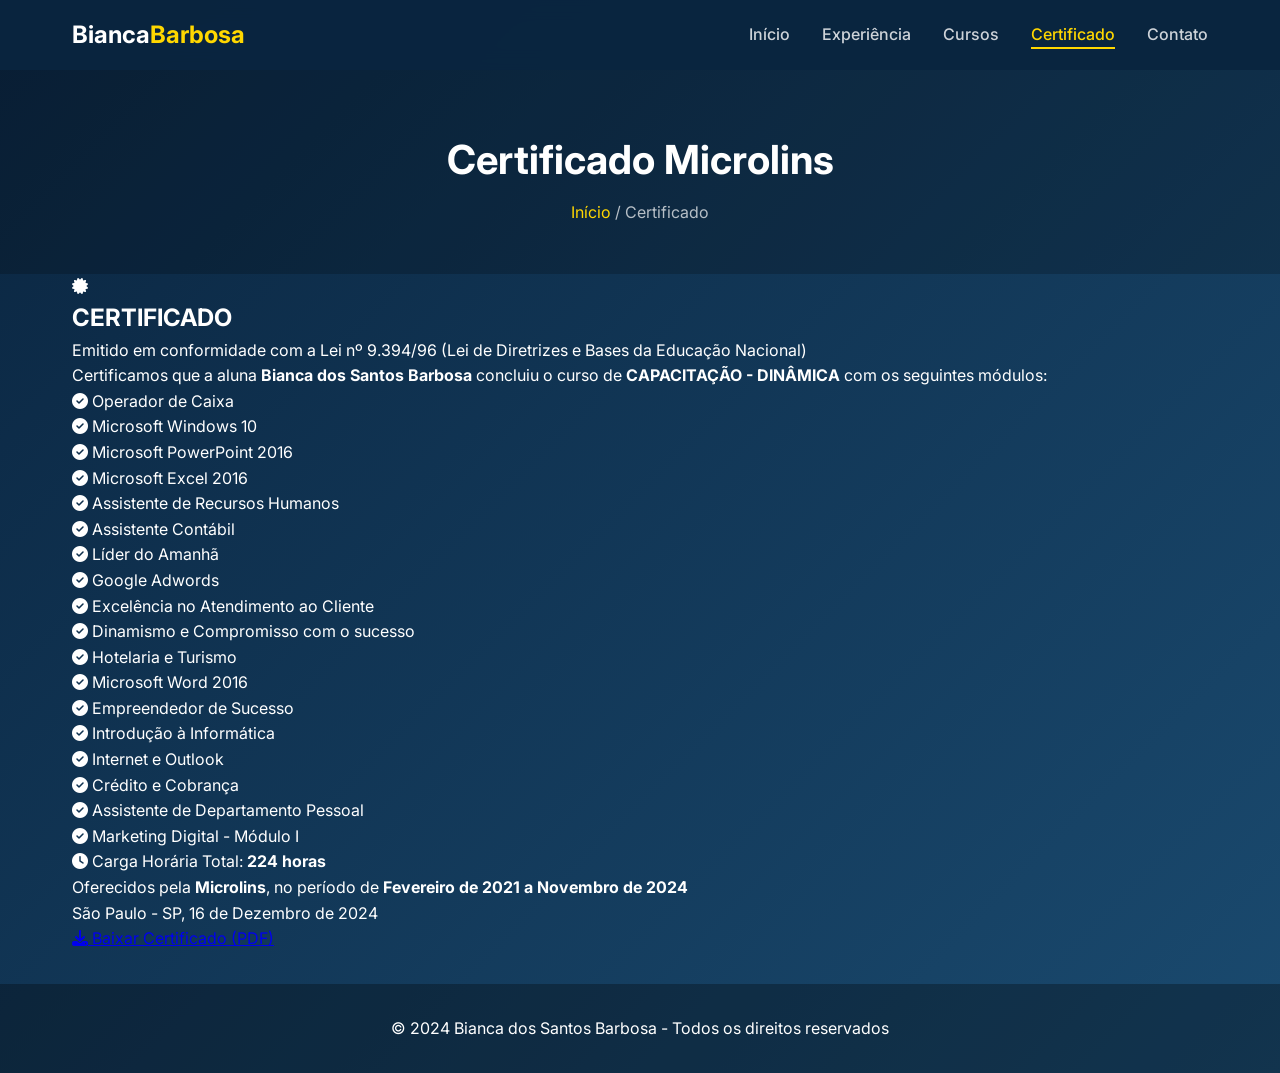
==== certificado.html @ 6426877e "Create certificado.html" ====
<!DOCTYPE html>
<html lang="pt-br">
<head>
    <meta charset="UTF-8">
    <meta name="viewport" content="width=device-width, initial-scale=1.0">
    <title>Bianca Barbosa | Certificado</title>
    <link rel="stylesheet" href="style.css">
    <link href="https://fonts.googleapis.com/css2?family=Inter:wght@300;400;500;600;700;800&display=swap" rel="stylesheet">
    <link rel="stylesheet" href="https://cdnjs.cloudflare.com/ajax/libs/font-awesome/6.5.1/css/all.min.css">
</head>
<body>
    <div class="loader">
        <div class="loader-spinner"></div>
    </div>

    <nav class="navbar">
        <div class="nav-container">
            <div class="logo">
                <span class="logo-text">Bianca<span class="gold">Barbosa</span></span>
            </div>
            <ul class="nav-menu">
                <li><a href="index.html">Início</a></li>
                <li><a href="experiencia.html">Experiência</a></li>
                <li><a href="cursos.html">Cursos</a></li>
                <li><a href="certificado.html" class="active">Certificado</a></li>
                <li><a href="contato.html">Contato</a></li>
            </ul>
            <div class="mobile-menu">
                <i class="fas fa-bars"></i>
            </div>
        </div>
    </nav>

    <section class="page-header">
        <div class="container">
            <h1>Certificado Microlins</h1>
            <div class="breadcrumb">
                <a href="index.html">Início</a> <span>/</span> <span>Certificado</span>
            </div>
        </div>
    </section>

    <section class="certificado-section">
        <div class="container">
            <div class="certificado-card">
                <div class="certificado-header">
                    <i class="fas fa-certificate"></i>
                    <h2>CERTIFICADO</h2>
                    <p class="lei">Emitido em conformidade com a Lei nº 9.394/96 (Lei de Diretrizes e Bases da Educação Nacional)</p>
                </div>

                <div class="certificado-body">
                    <p class="certificado-texto">
                        Certificamos que a aluna <strong>Bianca dos Santos Barbosa</strong> concluiu o curso de 
                        <strong>CAPACITAÇÃO - DINÂMICA</strong> com os seguintes módulos:
                    </p>

                    <div class="cursos-grid-certificado">
                        <div class="curso-certificado">
                            <i class="fas fa-check-circle"></i>
                            <span>Operador de Caixa</span>
                        </div>
                        <div class="curso-certificado">
                            <i class="fas fa-check-circle"></i>
                            <span>Microsoft Windows 10</span>
                        </div>
                        <div class="curso-certificado">
                            <i class="fas fa-check-circle"></i>
                            <span>Microsoft PowerPoint 2016</span>
                        </div>
                        <div class="curso-certificado">
                            <i class="fas fa-check-circle"></i>
                            <span>Microsoft Excel 2016</span>
                        </div>
                        <div class="curso-certificado">
                            <i class="fas fa-check-circle"></i>
                            <span>Assistente de Recursos Humanos</span>
                        </div>
                        <div class="curso-certificado">
                            <i class="fas fa-check-circle"></i>
                            <span>Assistente Contábil</span>
                        </div>
                        <div class="curso-certificado">
                            <i class="fas fa-check-circle"></i>
                            <span>Líder do Amanhã</span>
                        </div>
                        <div class="curso-certificado">
                            <i class="fas fa-check-circle"></i>
                            <span>Google Adwords</span>
                        </div>
                        <div class="curso-certificado">
                            <i class="fas fa-check-circle"></i>
                            <span>Excelência no Atendimento ao Cliente</span>
                        </div>
                        <div class="curso-certificado">
                            <i class="fas fa-check-circle"></i>
                            <span>Dinamismo e Compromisso com o sucesso</span>
                        </div>
                        <div class="curso-certificado">
                            <i class="fas fa-check-circle"></i>
                            <span>Hotelaria e Turismo</span>
                        </div>
                        <div class="curso-certificado">
                            <i class="fas fa-check-circle"></i>
                            <span>Microsoft Word 2016</span>
                        </div>
                        <div class="curso-certificado">
                            <i class="fas fa-check-circle"></i>
                            <span>Empreendedor de Sucesso</span>
                        </div>
                        <div class="curso-certificado">
                            <i class="fas fa-check-circle"></i>
                            <span>Introdução à Informática</span>
                        </div>
                        <div class="curso-certificado">
                            <i class="fas fa-check-circle"></i>
                            <span>Internet e Outlook</span>
                        </div>
                        <div class="curso-certificado">
                            <i class="fas fa-check-circle"></i>
                            <span>Crédito e Cobrança</span>
                        </div>
                        <div class="curso-certificado">
                            <i class="fas fa-check-circle"></i>
                            <span>Assistente de Departamento Pessoal</span>
                        </div>
                        <div class="curso-certificado">
                            <i class="fas fa-check-circle"></i>
                            <span>Marketing Digital - Módulo I</span>
                        </div>
                    </div>

                    <div class="carga-horaria">
                        <i class="fas fa-clock"></i>
                        <span>Carga Horária Total: <strong>224 horas</strong></span>
                    </div>

                    <div class="certificado-footer">
                        <p>Oferecidos pela <strong>Microlins</strong>, no período de <strong>Fevereiro de 2021 a Novembro de 2024</strong></p>
                        <p class="data-local">São Paulo - SP, 16 de Dezembro de 2024</p>
                    </div>
                </div>
            </div>

            <div class="certificado-download">
                <a href="#" class="download-btn" id="downloadPDF">
                    <i class="fas fa-download"></i> Baixar Certificado (PDF)
                </a>
            </div>
        </div>
    </section>

    <footer class="footer">
        <div class="footer-content">
            <p>&copy; 2024 Bianca dos Santos Barbosa - Todos os direitos reservados</p>
        </div>
    </footer>

    <script src="script.js"></script>
</body>
</html>
---- style.css ----
* {
    margin: 0;
    padding: 0;
    box-sizing: border-box;
}

:root {
    --primary: #0A2540;
    --secondary: #1A4A6F;
    --gold: #FFD700;
    --gold-light: #FFE44D;
    --white: #FFFFFF;
    --shadow: 0 10px 30px rgba(0, 0, 0, 0.1);
    --shadow-hover: 0 20px 40px rgba(0, 0, 0, 0.2);
}

body {
    font-family: 'Inter', sans-serif;
    background: linear-gradient(135deg, var(--primary) 0%, var(--secondary) 100%);
    color: var(--white);
    line-height: 1.6;
    min-height: 100vh;
}

/* Loader */
.loader {
    position: fixed;
    top: 0;
    left: 0;
    width: 100%;
    height: 100%;
    background: var(--primary);
    display: flex;
    justify-content: center;
    align-items: center;
    z-index: 9999;
    transition: opacity 0.5s;
}

.loader-spinner {
    width: 60px;
    height: 60px;
    border: 3px solid rgba(255, 215, 0, 0.2);
    border-top-color: var(--gold);
    border-radius: 50%;
    animation: spin 1s linear infinite;
}

@keyframes spin {
    to { transform: rotate(360deg); }
}

/* Navigation */
.navbar {
    position: fixed;
    top: 0;
    width: 100%;
    background: rgba(10, 37, 64, 0.95);
    backdrop-filter: blur(10px);
    z-index: 1000;
    padding: 1rem 0;
    transition: all 0.3s;
}

.navbar.scrolled {
    background: rgba(10, 37, 64, 0.98);
    box-shadow: 0 5px 20px rgba(0, 0, 0, 0.2);
}

.nav-container {
    max-width: 1200px;
    margin: 0 auto;
    padding: 0 2rem;
    display: flex;
    justify-content: space-between;
    align-items: center;
}

.logo-text {
    font-size: 1.5rem;
    font-weight: 700;
    color: var(--white);
}

.gold {
    color: var(--gold);
}

.nav-menu {
    display: flex;
    list-style: none;
    gap: 2rem;
}

.nav-menu a {
    color: rgba(255, 255, 255, 0.8);
    text-decoration: none;
    font-weight: 500;
    transition: all 0.3s;
    position: relative;
}

.nav-menu a::after {
    content: '';
    position: absolute;
    bottom: -5px;
    left: 0;
    width: 0;
    height: 2px;
    background: var(--gold);
    transition: width 0.3s;
}

.nav-menu a:hover::after,
.nav-menu a.active::after {
    width: 100%;
}

.nav-menu a:hover,
.nav-menu a.active {
    color: var(--gold);
}

.mobile-menu {
    display: none;
    font-size: 1.8rem;
    cursor: pointer;
}

/* Hero Section */
.hero {
    min-height: 100vh;
    display: flex;
    align-items: center;
    justify-content: center;
    padding: 8rem 2rem 4rem;
    max-width: 1200px;
    margin: 0 auto;
}

.hero-content {
    max-width: 800px;
    text-align: center;
}

.hero-title {
    font-size: 3rem;
    font-weight: 800;
    margin-bottom: 2rem;
    line-height: 1.2;
}

.highlight {
    color: var(--gold);
}

.contact-info-header {
    background: rgba(255, 255, 255, 0.1);
    border-radius: 15px;
    padding: 1.5rem;
    margin-bottom: 2rem;
}

.contact-info-header p {
    margin: 0.5rem 0;
    display: flex;
    align-items: center;
    justify-content: center;
    gap: 0.8rem;
}

.contact-info-header i {
    color: var(--gold);
    width: 25px;
}

/* Objective Section */
.objective-section {
    background: rgba(255, 215, 0, 0.1);
    border-radius: 15px;
    padding: 1.5rem;
    margin-bottom: 2rem;
    border-left: 4px solid var(--gold);
}

.objective-section h2 {
    font-size: 1.3rem;
    margin-bottom: 0.8rem;
    display: flex;
    align-items: center;
    justify-content: center;
    gap: 0.5rem;
}

.objective-section h2 i {
    color: var(--gold);
}

.objective-section p {
    color: rgba(255, 255, 255, 0.9);
    line-height: 1.6;
}

.hero-buttons {
    display: flex;
    gap: 1rem;
    justify-content: center;
}

.btn-primary, .btn-outline {
    display: inline-flex;
    align-items: center;
    gap: 0.5rem;
    padding: 1rem 2rem;
    border-radius: 50px;
    text-decoration: none;
    font-weight: 600;
    transition: all 0.3s;
}

.btn-primary {
    background: var(--gold);
    color: var(--primary);
}

.btn-primary:hover {
    background: var(--gold-light);
    transform: translateY(-2px);
    box-shadow: 0 10px 25px rgba(255, 215, 0, 0.3);
}

.btn-outline {
    border: 2px solid rgba(255, 255, 255, 0.3);
    color: var(--white);
}

.btn-outline:hover {
    border-color: var(--gold);
    color: var(--gold);
    transform: translateY(-2px);
}

/* Page Header */
.page-header {
    padding: 8rem 2rem 3rem;
    text-align: center;
    background: rgba(0, 0, 0, 0.2);
}

.page-header h1 {
    font-size: 2.5rem;
    margin-bottom: 0.5rem;
}

.breadcrumb {
    color: rgba(255, 255, 255, 0.7);
}

.breadcrumb a {
    color: var(--gold);
    text-decoration: none;
}

/* Container */
.container {
    max-width: 1200px;
    margin: 0 auto;
    padding: 0 2rem;
}

/* Experience Section */
.experience-section {
    padding: 4rem 0;
}

.experience-card, .escolaridade-card, .carta-apresentacao {
    background: rgba(255, 255, 255, 0.05);
    border-radius: 20px;
    padding: 2rem;
    margin-bottom: 2rem;
}

.company-header {
    display: flex;
    justify-content: space-between;
    align-items: center;
    margin-bottom: 1rem;
    flex-wrap: wrap;
}

.company-header h2 {
    color: var(--gold);
    font-size: 1.8rem;
}

.company-header h2 i {
    margin-right: 0.5rem;
}

.period {
    background: rgba(255, 215, 0, 0.15);
    padding: 0.3rem 1rem;
    border-radius: 50px;
    font-size: 0.9rem;
}

.cargo {
    font-size: 1.3rem;
    margin-bottom: 1.5rem;
    color: rgba(255, 255, 255, 0.9);
}

.responsibilities h4, .escolaridade-card h2, .carta-apresentacao h2 {
    margin-bottom: 1rem;
    display: flex;
    align-items: center;
    gap: 0.5rem;
}

.responsibilities ul {
    list-style: none;
}

.responsibilities li {
    padding: 0.5rem 0;
    display: flex;
    align-items: center;
    gap: 0.8rem;
}

.responsibilities li i {
    color: var(--gold);
}

.escolaridade-item {
    display: flex;
    align-items: center;
    gap: 1rem;
    padding: 1rem;
    background: rgba(255, 255, 255, 0.03);
    border-radius: 10px;
    margin-bottom: 1rem;
}

.escolaridade-item i {
    color: var(--gold);
    font-size: 1.2rem;
}

.carta-content p {
    margin-bottom: 1rem;
    line-height: 1.8;
}

.assinatura {
    margin-top: 1.5rem;
    font-style: italic;
}

/* Cursos Section */
.cursos-section {
    padding: 4rem 0;
}

.cursos-grid {
    display: grid;
    grid-template-columns: repeat(auto-fit, minmax(300px, 1fr));
    gap: 2rem;
    margin-bottom: 4rem;
}

.curso-card {
    background: rgba(255, 255, 255, 0.05);
    border-radius: 15px;
    padding: 2rem;
    text-align: center;
    transition: all 0.3s;
}

.curso-card:hover {
    transform: translateY(-5px);
    background: rgba(255, 255, 255, 0.1);
}

.curso-icon i {
    font-size: 3rem;
    color: var(--gold);
    margin-bottom: 1rem;
}

.curso-card h3 {
    font-size: 1.3rem;
    margin-bottom: 0.5rem;
}

.status {
    display: inline-block;
    padding: 0.3rem 1rem;
    border-radius: 50px;
    font-size: 0.9rem;
    font-weight: 600;
}

.status.concluido {
    background: rgba(76, 175, 80, 0.2);
    color: #4CAF50;
}

/* Qualificações */
.qualificacoes-section {
    margin-top: 3rem;
}

.qualificacoes-section h2 {
    text-align: center;
    margin-bottom: 2rem;
}

.qualificacoes-grid {
    display: grid;
    grid-template-columns: repeat(auto-fit, minmax(250px, 1fr));
    gap: 1rem;
}

.qualificacao-item {
    background: rgba(255, 215, 0, 0.1);
    border-radius: 10px;
    padding: 1rem;
    display: flex;
    align-items: center;
    gap: 1rem;
    transition: all 0.3s;
}

.qualificacao-item:hover {
    background: rgba(255, 215, 0, 0.2);
    transform: translateX(5px);
}

.qualificacao-item i {
    color: var(--gold);
    font-size: 1.5rem;
}

/* Contato Section */
.contato-section {
    padding: 4rem 0;
}

.contato-grid {
    display: grid;
    grid-template-columns: repeat(auto-fit, minmax(280px, 1fr));
    gap: 2rem;
    margin-bottom: 3rem;
}

.contato-card {
    background: rgba(255, 255, 255, 0.05);
    border-radius: 20px;
    padding: 2rem;
    text-align: center;
    transition: all 0.3s;
}

.contato-card:hover {
    transform: translateY(-5px);
    background: rgba(255, 255, 255, 0.1);
}

.contato-icon i {
    font-size: 2.5rem;
    color: var(--gold);
    margin-bottom: 1rem;
}

.contato-card h3 {
    font-size: 1.3rem;
    margin-bottom: 1rem;
}

.contato-card p {
    margin: 0.5rem 0;
    color: rgba(255, 255, 255, 0.8);
}

.contato-btn {
    display: inline-flex;
    align-items: center;
    gap: 0.5rem;
    margin-top: 1rem;
    padding: 0.8rem 1.5rem;
    background: var(--gold);
    color: var(--primary);
    text-decoration: none;
    border-radius: 50px;
    font-weight: 600;
    transition: all 0.3s;
}

.contato-btn:hover {
    background: var(--gold-light);
    transform: translateY(-2px);
}

.contato-btn.whatsapp {
    background: #25D366;
    color: white;
}

/* Form Contato */
.form-contato {
    background: rgba(255, 255, 255, 0.05);
    border-radius: 20px;
    padding: 2rem;
    max-width: 600px;
    margin: 0 auto;
}

.form-contato h2 {
    text-align: center;
    margin-bottom: 1.5rem;
}

.form-group {
    margin-bottom: 1.5rem;
}

.form-group input, .form-group textarea {
    width: 100%;
    padding: 1rem;
    background: rgba(255, 255, 255, 0.1);
    border: 1px solid rgba(255, 255, 255, 0.2);
    border-radius: 10px;
    color: var(--white);
    font-family: 'Inter', sans-serif;
    transition: all 0.3s;
}

.form-group input:focus, .form-group textarea:focus {
    outline: none;
    border-color: var(--gold);
    background: rgba(255, 255, 255, 0.15);
}

.submit-btn {
    width: 100%;
    padding: 1rem;
    background: var(--gold);
    color: var(--primary);
    border: none;
    border-radius: 10px;
    font-weight: 600;
    cursor: pointer;
    transition: all 0.3s;
}

.submit-btn:hover {
    background: var(--gold-light);
    transform: translateY(-2px);
}

.form-message {
    margin-top: 1rem;
    text-align: center;
    padding: 1rem;
    border-radius: 10px;
}

.form-message.success {
    background: rgba(76, 175, 80, 0.2);
    color: #4CAF50;
}

.form-message.error {
    background: rgba(244, 67, 54, 0.2);
    color: #f44336;
}

/* Footer */
.footer {
    background: rgba(0, 0, 0, 0.3);
    padding: 2rem 0;
    margin-top: 2rem;
}

.footer-content {
    text-align: center;
}

/* Responsive */
@media (max-width: 768px) {
    .mobile-menu {
        display: block;
    }
    
    .nav-menu {
        position: fixed;
        top: 70px;
        left: -100%;
        width: 100%;
        background: var(--primary);
        flex-direction: column;
        align-items: center;
        padding: 2rem;
        transition: left 0.3s;
    }
    
    .nav-menu.active {
        left: 0;
    }
    
    .hero-title {
        font-size: 2rem;
    }
    
    .contact-info-header p {
        font-size: 0.9rem;
        flex-wrap: wrap;
    }
    
    .hero-buttons {
        flex-direction: column;
    }
    
    .company-header {
        flex-direction: column;
        text-align: center;
        gap: 0.5rem;
    }
    
    .cursos-grid {
        grid-template-columns: 1fr;
    }
    
    .contato-grid {
        grid-template-columns: 1fr;
    }
    
    .page-header h1 {
        font-size: 1.8rem;
    }
}

@media (max-width: 480px) {
    .hero-title {
        font-size: 1.5rem;
    }
    
    .btn-primary, .btn-outline {
        justify-content: center;
    }
    
    .qualificacoes-grid {
        grid-template-columns: 1fr;
    }
}
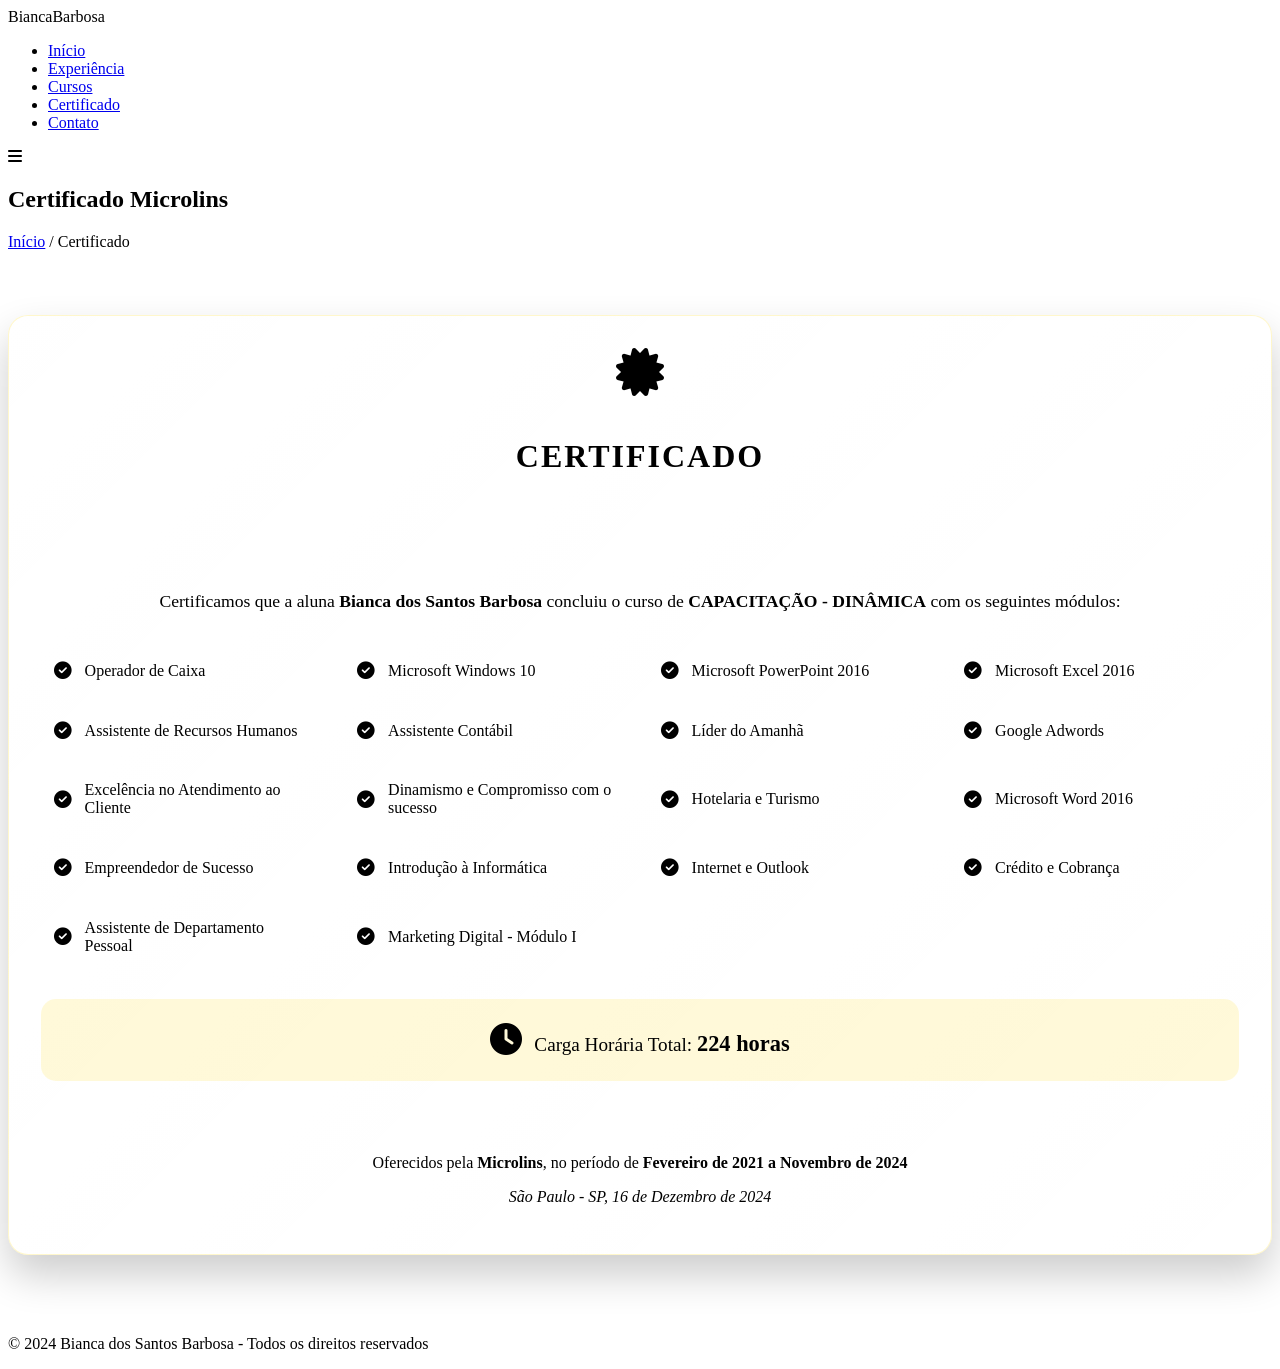
==== commit 974cd606: "Update certificado.html" ====
--- a/certificado.html
+++ b/certificado.html
@@ -56,78 +56,24 @@
                     </p>
 
                     <div class="cursos-grid-certificado">
-                        <div class="curso-certificado">
-                            <i class="fas fa-check-circle"></i>
-                            <span>Operador de Caixa</span>
-                        </div>
-                        <div class="curso-certificado">
-                            <i class="fas fa-check-circle"></i>
-                            <span>Microsoft Windows 10</span>
-                        </div>
-                        <div class="curso-certificado">
-                            <i class="fas fa-check-circle"></i>
-                            <span>Microsoft PowerPoint 2016</span>
-                        </div>
-                        <div class="curso-certificado">
-                            <i class="fas fa-check-circle"></i>
-                            <span>Microsoft Excel 2016</span>
-                        </div>
-                        <div class="curso-certificado">
-                            <i class="fas fa-check-circle"></i>
-                            <span>Assistente de Recursos Humanos</span>
-                        </div>
-                        <div class="curso-certificado">
-                            <i class="fas fa-check-circle"></i>
-                            <span>Assistente Contábil</span>
-                        </div>
-                        <div class="curso-certificado">
-                            <i class="fas fa-check-circle"></i>
-                            <span>Líder do Amanhã</span>
-                        </div>
-                        <div class="curso-certificado">
-                            <i class="fas fa-check-circle"></i>
-                            <span>Google Adwords</span>
-                        </div>
-                        <div class="curso-certificado">
-                            <i class="fas fa-check-circle"></i>
-                            <span>Excelência no Atendimento ao Cliente</span>
-                        </div>
-                        <div class="curso-certificado">
-                            <i class="fas fa-check-circle"></i>
-                            <span>Dinamismo e Compromisso com o sucesso</span>
-                        </div>
-                        <div class="curso-certificado">
-                            <i class="fas fa-check-circle"></i>
-                            <span>Hotelaria e Turismo</span>
-                        </div>
-                        <div class="curso-certificado">
-                            <i class="fas fa-check-circle"></i>
-                            <span>Microsoft Word 2016</span>
-                        </div>
-                        <div class="curso-certificado">
-                            <i class="fas fa-check-circle"></i>
-                            <span>Empreendedor de Sucesso</span>
-                        </div>
-                        <div class="curso-certificado">
-                            <i class="fas fa-check-circle"></i>
-                            <span>Introdução à Informática</span>
-                        </div>
-                        <div class="curso-certificado">
-                            <i class="fas fa-check-circle"></i>
-                            <span>Internet e Outlook</span>
-                        </div>
-                        <div class="curso-certificado">
-                            <i class="fas fa-check-circle"></i>
-                            <span>Crédito e Cobrança</span>
-                        </div>
-                        <div class="curso-certificado">
-                            <i class="fas fa-check-circle"></i>
-                            <span>Assistente de Departamento Pessoal</span>
-                        </div>
-                        <div class="curso-certificado">
-                            <i class="fas fa-check-circle"></i>
-                            <span>Marketing Digital - Módulo I</span>
-                        </div>
+                        <div class="curso-certificado"><i class="fas fa-check-circle"></i> Operador de Caixa</div>
+                        <div class="curso-certificado"><i class="fas fa-check-circle"></i> Microsoft Windows 10</div>
+                        <div class="curso-certificado"><i class="fas fa-check-circle"></i> Microsoft PowerPoint 2016</div>
+                        <div class="curso-certificado"><i class="fas fa-check-circle"></i> Microsoft Excel 2016</div>
+                        <div class="curso-certificado"><i class="fas fa-check-circle"></i> Assistente de Recursos Humanos</div>
+                        <div class="curso-certificado"><i class="fas fa-check-circle"></i> Assistente Contábil</div>
+                        <div class="curso-certificado"><i class="fas fa-check-circle"></i> Líder do Amanhã</div>
+                        <div class="curso-certificado"><i class="fas fa-check-circle"></i> Google Adwords</div>
+                        <div class="curso-certificado"><i class="fas fa-check-circle"></i> Excelência no Atendimento ao Cliente</div>
+                        <div class="curso-certificado"><i class="fas fa-check-circle"></i> Dinamismo e Compromisso com o sucesso</div>
+                        <div class="curso-certificado"><i class="fas fa-check-circle"></i> Hotelaria e Turismo</div>
+                        <div class="curso-certificado"><i class="fas fa-check-circle"></i> Microsoft Word 2016</div>
+                        <div class="curso-certificado"><i class="fas fa-check-circle"></i> Empreendedor de Sucesso</div>
+                        <div class="curso-certificado"><i class="fas fa-check-circle"></i> Introdução à Informática</div>
+                        <div class="curso-certificado"><i class="fas fa-check-circle"></i> Internet e Outlook</div>
+                        <div class="curso-certificado"><i class="fas fa-check-circle"></i> Crédito e Cobrança</div>
+                        <div class="curso-certificado"><i class="fas fa-check-circle"></i> Assistente de Departamento Pessoal</div>
+                        <div class="curso-certificado"><i class="fas fa-check-circle"></i> Marketing Digital - Módulo I</div>
                     </div>
 
                     <div class="carga-horaria">
@@ -141,12 +87,6 @@
                     </div>
                 </div>
             </div>
-
-            <div class="certificado-download">
-                <a href="#" class="download-btn" id="downloadPDF">
-                    <i class="fas fa-download"></i> Baixar Certificado (PDF)
-                </a>
-            </div>
         </div>
     </section>
 
--- a/style.css
+++ b/style.css
@@ -1,216 +1,143 @@
-* {
-    margin: 0;
-    padding: 0;
-    box-sizing: border-box;
-}
-
-:root {
-    --primary: #0A2540;
-    --secondary: #1A4A6F;
-    --gold: #FFD700;
-    --gold-light: #FFE44D;
-    --white: #FFFFFF;
-    --shadow: 0 10px 30px rgba(0, 0, 0, 0.1);
-    --shadow-hover: 0 20px 40px rgba(0, 0, 0, 0.2);
-}
-
-body {
-    font-family: 'Inter', sans-serif;
-    background: linear-gradient(135deg, var(--primary) 0%, var(--secondary) 100%);
-    color: var(--white);
-    line-height: 1.6;
-    min-height: 100vh;
-}
-
-/* Loader */
-.loader {
-    position: fixed;
-    top: 0;
-    left: 0;
-    width: 100%;
-    height: 100%;
-    background: var(--primary);
-    display: flex;
-    justify-content: center;
-    align-items: center;
-    z-index: 9999;
-    transition: opacity 0.5s;
-}
-
-.loader-spinner {
-    width: 60px;
-    height: 60px;
-    border: 3px solid rgba(255, 215, 0, 0.2);
-    border-top-color: var(--gold);
-    border-radius: 50%;
-    animation: spin 1s linear infinite;
-}
-
-@keyframes spin {
-    to { transform: rotate(360deg); }
-}
-
-/* Navigation */
-.navbar {
-    position: fixed;
-    top: 0;
-    width: 100%;
-    background: rgba(10, 37, 64, 0.95);
-    backdrop-filter: blur(10px);
-    z-index: 1000;
-    padding: 1rem 0;
-    transition: all 0.3s;
-}
-
-.navbar.scrolled {
-    background: rgba(10, 37, 64, 0.98);
-    box-shadow: 0 5px 20px rgba(0, 0, 0, 0.2);
-}
-
-.nav-container {
-    max-width: 1200px;
-    margin: 0 auto;
-    padding: 0 2rem;
-    display: flex;
-    justify-content: space-between;
-    align-items: center;
-}
-
-.logo-text {
-    font-size: 1.5rem;
-    font-weight: 700;
-    color: var(--white);
-}
-
-.gold {
-    color: var(--gold);
-}
-
-.nav-menu {
-    display: flex;
-    list-style: none;
-    gap: 2rem;
-}
-
-.nav-menu a {
-    color: rgba(255, 255, 255, 0.8);
-    text-decoration: none;
-    font-weight: 500;
-    transition: all 0.3s;
-    position: relative;
-}
-
-.nav-menu a::after {
-    content: '';
-    position: absolute;
-    bottom: -5px;
-    left: 0;
-    width: 0;
-    height: 2px;
-    background: var(--gold);
-    transition: width 0.3s;
-}
-
-.nav-menu a:hover::after,
-.nav-menu a.active::after {
-    width: 100%;
-}
-
-.nav-menu a:hover,
-.nav-menu a.active {
-    color: var(--gold);
-}
-
-.mobile-menu {
-    display: none;
-    font-size: 1.8rem;
-    cursor: pointer;
-}
-
-/* Hero Section */
-.hero {
-    min-height: 100vh;
+/* Adicione estes estilos ao final do arquivo style.css existente */
+
+/* Endereço Card */
+.endereco-card {
+    background: rgba(255, 215, 0, 0.1);
+    border-radius: 20px;
+    padding: 2rem;
+    margin-bottom: 2rem;
+    border: 1px solid rgba(255, 215, 0, 0.2);
+    text-align: center;
+}
+
+.endereco-card h2 {
+    color: var(--gold);
+    margin-bottom: 1rem;
+}
+
+.endereco-card p {
+    margin: 0.5rem 0;
+}
+
+/* Certificado Section */
+.certificado-section {
+    padding: 4rem 0;
+}
+
+.certificado-card {
+    background: linear-gradient(135deg, rgba(255, 255, 255, 0.08), rgba(255, 255, 255, 0.03));
+    border-radius: 20px;
+    padding: 2rem;
+    border: 1px solid rgba(255, 215, 0, 0.2);
+    box-shadow: 0 20px 40px rgba(0, 0, 0, 0.2);
+}
+
+.certificado-header {
+    text-align: center;
+    margin-bottom: 2rem;
+    border-bottom: 2px solid var(--gold);
+    padding-bottom: 1.5rem;
+}
+
+.certificado-header i {
+    font-size: 3rem;
+    color: var(--gold);
+    margin-bottom: 1rem;
+}
+
+.certificado-header h2 {
+    font-size: 2rem;
+    color: var(--gold);
+    letter-spacing: 2px;
+}
+
+.lei {
+    font-size: 0.8rem;
+    color: rgba(255, 255, 255, 0.6);
+    margin-top: 0.5rem;
+}
+
+.certificado-texto {
+    font-size: 1.1rem;
+    line-height: 1.8;
+    margin-bottom: 2rem;
+    text-align: center;
+}
+
+.cursos-grid-certificado {
+    display: grid;
+    grid-template-columns: repeat(auto-fit, minmax(280px, 1fr));
+    gap: 1rem;
+    margin: 2rem 0;
+}
+
+.curso-certificado {
     display: flex;
     align-items: center;
-    justify-content: center;
-    padding: 8rem 2rem 4rem;
-    max-width: 1200px;
-    margin: 0 auto;
-}
-
-.hero-content {
-    max-width: 800px;
-    text-align: center;
-}
-
-.hero-title {
-    font-size: 3rem;
-    font-weight: 800;
-    margin-bottom: 2rem;
-    line-height: 1.2;
-}
-
-.highlight {
-    color: var(--gold);
-}
-
-.contact-info-header {
-    background: rgba(255, 255, 255, 0.1);
+    gap: 0.8rem;
+    padding: 0.8rem;
+    background: rgba(255, 255, 255, 0.03);
+    border-radius: 10px;
+    transition: all 0.3s;
+}
+
+.curso-certificado:hover {
+    background: rgba(255, 215, 0, 0.1);
+    transform: translateX(5px);
+}
+
+.curso-certificado i {
+    color: var(--gold);
+    font-size: 1.1rem;
+}
+
+.carga-horaria {
+    text-align: center;
+    padding: 1.5rem;
+    background: rgba(255, 215, 0, 0.15);
     border-radius: 15px;
-    padding: 1.5rem;
-    margin-bottom: 2rem;
-}
-
-.contact-info-header p {
-    margin: 0.5rem 0;
-    display: flex;
-    align-items: center;
-    justify-content: center;
-    gap: 0.8rem;
-}
-
-.contact-info-header i {
-    color: var(--gold);
-    width: 25px;
-}
-
-/* Objective Section */
-.objective-section {
-    background: rgba(255, 215, 0, 0.1);
-    border-radius: 15px;
-    padding: 1.5rem;
-    margin-bottom: 2rem;
-    border-left: 4px solid var(--gold);
-}
-
-.objective-section h2 {
-    font-size: 1.3rem;
-    margin-bottom: 0.8rem;
-    display: flex;
-    align-items: center;
-    justify-content: center;
-    gap: 0.5rem;
-}
-
-.objective-section h2 i {
-    color: var(--gold);
-}
-
-.objective-section p {
-    color: rgba(255, 255, 255, 0.9);
-    line-height: 1.6;
-}
-
-.hero-buttons {
-    display: flex;
-    gap: 1rem;
-    justify-content: center;
-}
-
-.btn-primary, .btn-outline {
+    margin: 2rem 0;
+}
+
+.carga-horaria i {
+    font-size: 2rem;
+    color: var(--gold);
+    margin-right: 0.5rem;
+}
+
+.carga-horaria span {
+    font-size: 1.2rem;
+}
+
+.carga-horaria strong {
+    color: var(--gold);
+    font-size: 1.4rem;
+}
+
+.certificado-footer {
+    text-align: center;
+    margin-top: 2rem;
+    padding-top: 1.5rem;
+    border-top: 1px solid rgba(255, 255, 255, 0.1);
+}
+
+.data-local {
+    margin-top: 1rem;
+    font-style: italic;
+    color: var(--gold);
+}
+
+.certificado-download {
+    text-align: center;
+    margin-top: 2rem;
+}
+
+.download-btn {
     display: inline-flex;
     align-items: center;
-    gap: 0.5rem;
+    gap: 0.8rem;
+    background: var(--gold);
+    color: var(--primary);
     padding: 1rem 2rem;
     border-radius: 50px;
     text-decoration: none;
@@ -218,439 +145,74 @@
     transition: all 0.3s;
 }
 
-.btn-primary {
-    background: var(--gold);
-    color: var(--primary);
-}
-
-.btn-primary:hover {
+.download-btn:hover {
     background: var(--gold-light);
     transform: translateY(-2px);
     box-shadow: 0 10px 25px rgba(255, 215, 0, 0.3);
 }
 
-.btn-outline {
-    border: 2px solid rgba(255, 255, 255, 0.3);
-    color: var(--white);
-}
-
-.btn-outline:hover {
-    border-color: var(--gold);
-    color: var(--gold);
-    transform: translateY(-2px);
-}
-
-/* Page Header */
-.page-header {
-    padding: 8rem 2rem 3rem;
-    text-align: center;
-    background: rgba(0, 0, 0, 0.2);
-}
-
-.page-header h1 {
-    font-size: 2.5rem;
-    margin-bottom: 0.5rem;
-}
-
-.breadcrumb {
-    color: rgba(255, 255, 255, 0.7);
-}
-
-.breadcrumb a {
-    color: var(--gold);
-    text-decoration: none;
-}
-
-/* Container */
-.container {
-    max-width: 1200px;
-    margin: 0 auto;
-    padding: 0 2rem;
-}
-
-/* Experience Section */
-.experience-section {
-    padding: 4rem 0;
-}
-
-.experience-card, .escolaridade-card, .carta-apresentacao {
-    background: rgba(255, 255, 255, 0.05);
+/* Info Microlins */
+.info-microlins {
+    margin: 3rem 0;
+}
+
+.microlins-card {
+    background: linear-gradient(135deg, rgba(255, 215, 0, 0.15), rgba(255, 215, 0, 0.05));
     border-radius: 20px;
     padding: 2rem;
-    margin-bottom: 2rem;
-}
-
-.company-header {
-    display: flex;
-    justify-content: space-between;
-    align-items: center;
-    margin-bottom: 1rem;
-    flex-wrap: wrap;
-}
-
-.company-header h2 {
-    color: var(--gold);
-    font-size: 1.8rem;
-}
-
-.company-header h2 i {
-    margin-right: 0.5rem;
-}
-
-.period {
-    background: rgba(255, 215, 0, 0.15);
-    padding: 0.3rem 1rem;
-    border-radius: 50px;
-    font-size: 0.9rem;
-}
-
-.cargo {
-    font-size: 1.3rem;
+    text-align: center;
+    border: 1px solid rgba(255, 215, 0, 0.3);
+}
+
+.microlins-card i {
+    font-size: 3rem;
+    color: var(--gold);
+    margin-bottom: 1rem;
+}
+
+.microlins-card h3 {
+    font-size: 1.5rem;
+    margin-bottom: 1rem;
+}
+
+.microlins-card p {
     margin-bottom: 1.5rem;
     color: rgba(255, 255, 255, 0.9);
 }
 
-.responsibilities h4, .escolaridade-card h2, .carta-apresentacao h2 {
-    margin-bottom: 1rem;
-    display: flex;
-    align-items: center;
-    gap: 0.5rem;
-}
-
-.responsibilities ul {
-    list-style: none;
-}
-
-.responsibilities li {
-    padding: 0.5rem 0;
-    display: flex;
-    align-items: center;
-    gap: 0.8rem;
-}
-
-.responsibilities li i {
-    color: var(--gold);
-}
-
-.escolaridade-item {
-    display: flex;
-    align-items: center;
-    gap: 1rem;
-    padding: 1rem;
-    background: rgba(255, 255, 255, 0.03);
-    border-radius: 10px;
-    margin-bottom: 1rem;
-}
-
-.escolaridade-item i {
-    color: var(--gold);
-    font-size: 1.2rem;
-}
-
-.carta-content p {
-    margin-bottom: 1rem;
-    line-height: 1.8;
-}
-
-.assinatura {
-    margin-top: 1.5rem;
-    font-style: italic;
-}
-
-/* Cursos Section */
-.cursos-section {
-    padding: 4rem 0;
-}
-
-.cursos-grid {
-    display: grid;
-    grid-template-columns: repeat(auto-fit, minmax(300px, 1fr));
-    gap: 2rem;
-    margin-bottom: 4rem;
-}
-
-.curso-card {
-    background: rgba(255, 255, 255, 0.05);
-    border-radius: 15px;
-    padding: 2rem;
-    text-align: center;
-    transition: all 0.3s;
-}
-
-.curso-card:hover {
-    transform: translateY(-5px);
-    background: rgba(255, 255, 255, 0.1);
-}
-
-.curso-icon i {
-    font-size: 3rem;
-    color: var(--gold);
-    margin-bottom: 1rem;
-}
-
-.curso-card h3 {
-    font-size: 1.3rem;
-    margin-bottom: 0.5rem;
-}
-
-.status {
-    display: inline-block;
-    padding: 0.3rem 1rem;
-    border-radius: 50px;
-    font-size: 0.9rem;
-    font-weight: 600;
-}
-
-.status.concluido {
-    background: rgba(76, 175, 80, 0.2);
-    color: #4CAF50;
-}
-
-/* Qualificações */
-.qualificacoes-section {
-    margin-top: 3rem;
-}
-
-.qualificacoes-section h2 {
-    text-align: center;
-    margin-bottom: 2rem;
-}
-
-.qualificacoes-grid {
-    display: grid;
-    grid-template-columns: repeat(auto-fit, minmax(250px, 1fr));
-    gap: 1rem;
-}
-
-.qualificacao-item {
-    background: rgba(255, 215, 0, 0.1);
-    border-radius: 10px;
-    padding: 1rem;
-    display: flex;
-    align-items: center;
-    gap: 1rem;
-    transition: all 0.3s;
-}
-
-.qualificacao-item:hover {
-    background: rgba(255, 215, 0, 0.2);
-    transform: translateX(5px);
-}
-
-.qualificacao-item i {
-    color: var(--gold);
-    font-size: 1.5rem;
-}
-
-/* Contato Section */
-.contato-section {
-    padding: 4rem 0;
-}
-
-.contato-grid {
-    display: grid;
-    grid-template-columns: repeat(auto-fit, minmax(280px, 1fr));
-    gap: 2rem;
-    margin-bottom: 3rem;
-}
-
-.contato-card {
-    background: rgba(255, 255, 255, 0.05);
-    border-radius: 20px;
-    padding: 2rem;
-    text-align: center;
-    transition: all 0.3s;
-}
-
-.contato-card:hover {
-    transform: translateY(-5px);
-    background: rgba(255, 255, 255, 0.1);
-}
-
-.contato-icon i {
-    font-size: 2.5rem;
-    color: var(--gold);
-    margin-bottom: 1rem;
-}
-
-.contato-card h3 {
-    font-size: 1.3rem;
-    margin-bottom: 1rem;
-}
-
-.contato-card p {
-    margin: 0.5rem 0;
-    color: rgba(255, 255, 255, 0.8);
-}
-
-.contato-btn {
+.ver-certificado {
     display: inline-flex;
     align-items: center;
     gap: 0.5rem;
-    margin-top: 1rem;
-    padding: 0.8rem 1.5rem;
     background: var(--gold);
     color: var(--primary);
+    padding: 0.8rem 1.5rem;
+    border-radius: 50px;
     text-decoration: none;
-    border-radius: 50px;
     font-weight: 600;
     transition: all 0.3s;
 }
 
-.contato-btn:hover {
+.ver-certificado:hover {
     background: var(--gold-light);
     transform: translateY(-2px);
 }
 
-.contato-btn.whatsapp {
-    background: #25D366;
-    color: white;
-}
-
-/* Form Contato */
-.form-contato {
-    background: rgba(255, 255, 255, 0.05);
-    border-radius: 20px;
-    padding: 2rem;
-    max-width: 600px;
-    margin: 0 auto;
-}
-
-.form-contato h2 {
-    text-align: center;
-    margin-bottom: 1.5rem;
-}
-
-.form-group {
-    margin-bottom: 1.5rem;
-}
-
-.form-group input, .form-group textarea {
-    width: 100%;
-    padding: 1rem;
-    background: rgba(255, 255, 255, 0.1);
-    border: 1px solid rgba(255, 255, 255, 0.2);
-    border-radius: 10px;
-    color: var(--white);
-    font-family: 'Inter', sans-serif;
-    transition: all 0.3s;
-}
-
-.form-group input:focus, .form-group textarea:focus {
-    outline: none;
-    border-color: var(--gold);
-    background: rgba(255, 255, 255, 0.15);
-}
-
-.submit-btn {
-    width: 100%;
-    padding: 1rem;
-    background: var(--gold);
-    color: var(--primary);
-    border: none;
-    border-radius: 10px;
-    font-weight: 600;
-    cursor: pointer;
-    transition: all 0.3s;
-}
-
-.submit-btn:hover {
-    background: var(--gold-light);
-    transform: translateY(-2px);
-}
-
-.form-message {
-    margin-top: 1rem;
-    text-align: center;
-    padding: 1rem;
-    border-radius: 10px;
-}
-
-.form-message.success {
-    background: rgba(76, 175, 80, 0.2);
-    color: #4CAF50;
-}
-
-.form-message.error {
-    background: rgba(244, 67, 54, 0.2);
-    color: #f44336;
-}
-
-/* Footer */
-.footer {
-    background: rgba(0, 0, 0, 0.3);
-    padding: 2rem 0;
-    margin-top: 2rem;
-}
-
-.footer-content {
-    text-align: center;
-}
-
-/* Responsive */
+/* Responsive para Certificado */
 @media (max-width: 768px) {
-    .mobile-menu {
-        display: block;
+    .cursos-grid-certificado {
+        grid-template-columns: 1fr;
     }
     
-    .nav-menu {
-        position: fixed;
-        top: 70px;
-        left: -100%;
-        width: 100%;
-        background: var(--primary);
-        flex-direction: column;
-        align-items: center;
-        padding: 2rem;
-        transition: left 0.3s;
+    .certificado-header h2 {
+        font-size: 1.5rem;
     }
     
-    .nav-menu.active {
-        left: 0;
+    .carga-horaria span {
+        font-size: 1rem;
     }
     
-    .hero-title {
-        font-size: 2rem;
-    }
-    
-    .contact-info-header p {
-        font-size: 0.9rem;
-        flex-wrap: wrap;
-    }
-    
-    .hero-buttons {
-        flex-direction: column;
-    }
-    
-    .company-header {
-        flex-direction: column;
-        text-align: center;
-        gap: 0.5rem;
-    }
-    
-    .cursos-grid {
-        grid-template-columns: 1fr;
-    }
-    
-    .contato-grid {
-        grid-template-columns: 1fr;
-    }
-    
-    .page-header h1 {
-        font-size: 1.8rem;
-    }
-}
-
-@media (max-width: 480px) {
-    .hero-title {
-        font-size: 1.5rem;
-    }
-    
-    .btn-primary, .btn-outline {
-        justify-content: center;
-    }
-    
-    .qualificacoes-grid {
-        grid-template-columns: 1fr;
-    }
-}
+    .carga-horaria strong {
+        font-size: 1.2rem;
+    }
+}
